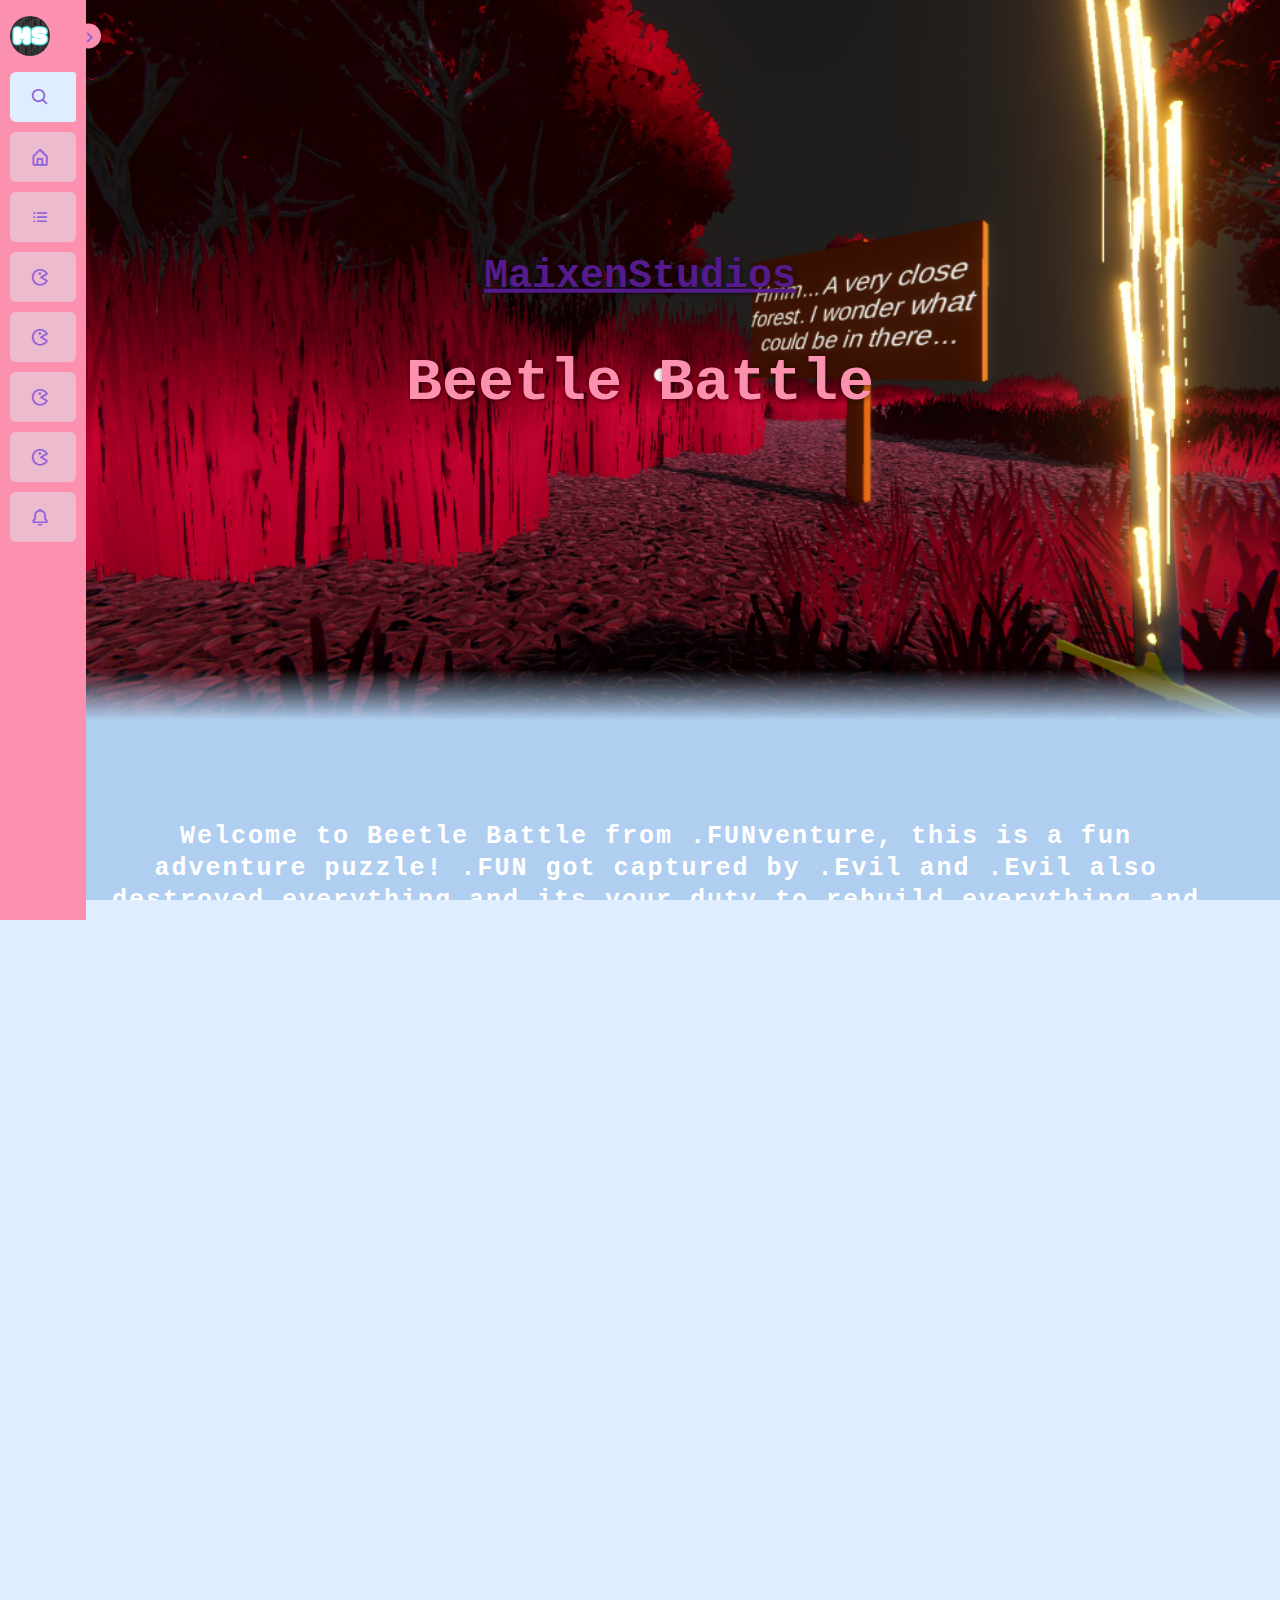
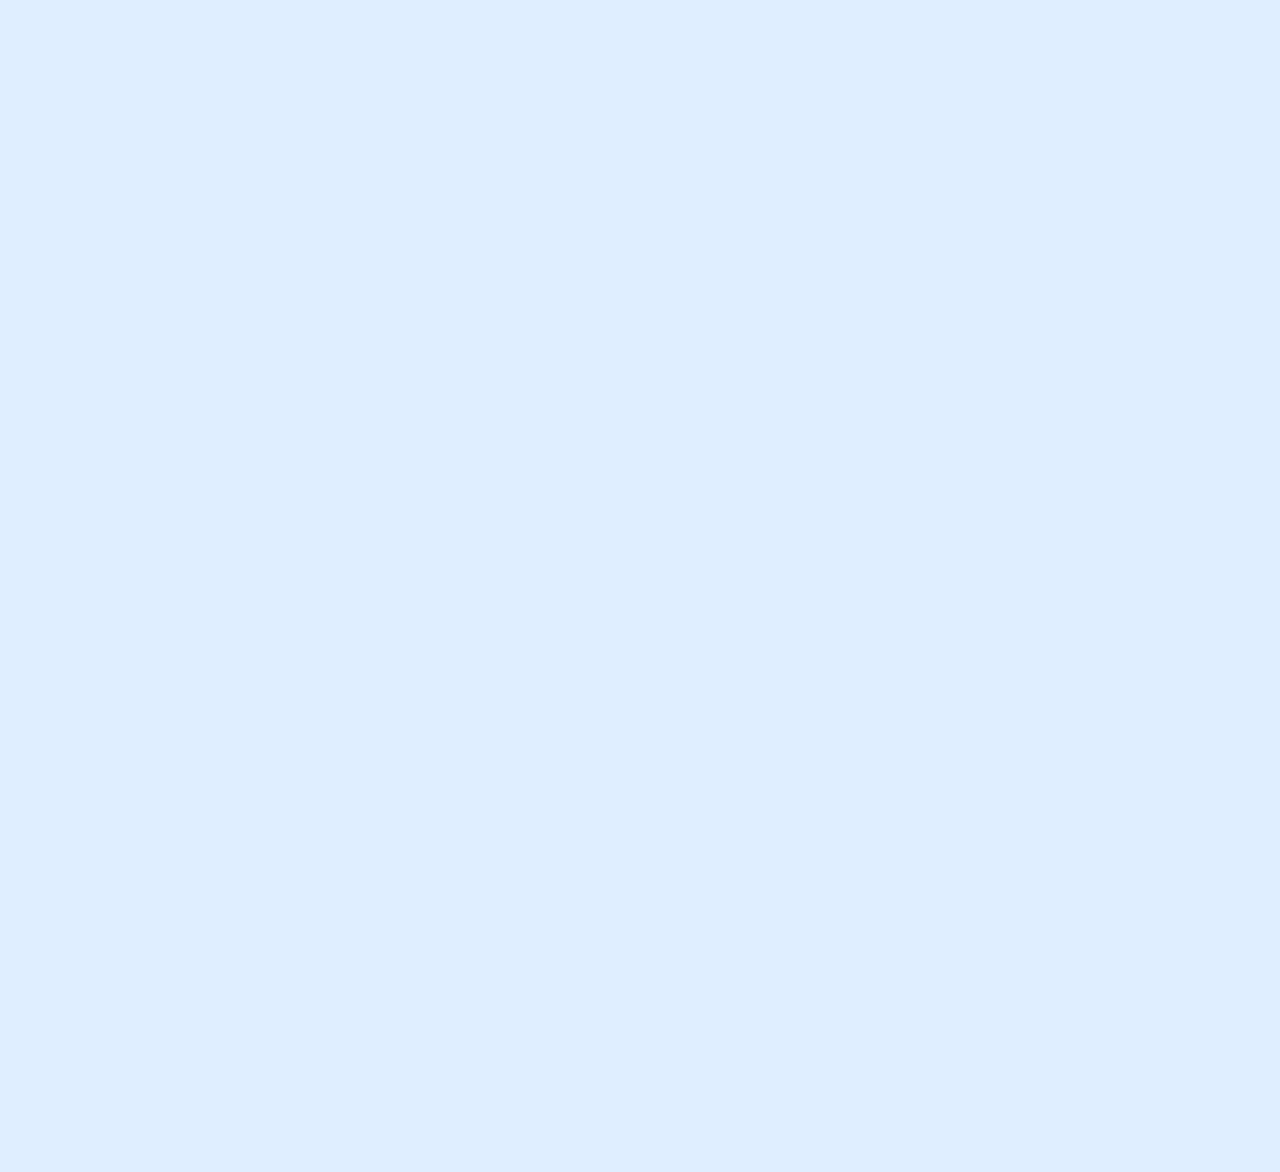
==== page1.html @ 2a488fe1 "test" ====
<!DOCTYPE html>
<html lang="en">

<head> 
    <meta charset="utf-8">
    <title> Beetle Battle</title>
    <link rel="stylesheet" type="text/css" href="style.css" />
  
    <link href='https://unpkg.com/boxicons@2.1.1/css/boxicons.min.css' rel='stylesheet'>
</head>

<body>
    <nav class="sidebar close">
        <header>
            <div class="image-text">
                <span class="image">
                    <img src="img2.jpg" alt="logo">
                </span>
                <div class="text header-text">
                    <span class="name">MaixenStudios</span>
                    <span class="profession">game producer</span>
                </div>
            </div>
            <i class="bx bx-chevron-right toggle"></i>
        </header>
        <div class="menu-bar">
            <div class="menu">
                <li class="search-box">
                        <i class="bx bx-search icon"></i>
                        <input type="search" placeholder="Search...">
                </li>
                <li class="nav-link">
                    <a href="index.html">
                        <i class="bx bx-home-alt icon"></i>
                        <span class="text nav-text">Home</span>
                    </a>
                </li>
                <li class="nav-link">
                    <a href="page5.html">
                        <i class="bx bx-list-ul icon"></i>
                        <span class="text nav-text">game list</span>
                    </a>
                </li>
                <li class="nav-link">
                    <a href="page1.html">
                        <i class="bx bx-game icon"></i>
                        <span class="text nav-text">beetle battle</span>
                    </a>
                </li>
                <li class="nav-link">
                    <a href="page2.html">
                        <i class="bx bx-game icon"></i>
                        <span class="text nav-text">Isoforge</span>
                    </a>
                </li>
                <li class="nav-link">
                    <a href="page3.html">
                        <i class="bx bx-game icon"></i>
                        <span class="text nav-text">crashing carts</span>
                    </a>
                </li>
                <li class="nav-link">
                    <a href="page4.html">
                        <i class="bx bx-game icon"></i>
                        <span class="text nav-text">Perfect-Job</span>
                    </a>
                </li>
                <li class="nav-link">
                    <a href="page6.html">
                        <i class="bx bx-bell icon"></i>
                        <span class="text nav-text">about us</span>
                    </a>
                </li>
            </div>
            
        </div>

    </nav>
    <script src="script.js"></script>

    </body>

        <!-- Header Section -->
  <div class="header" style="background-image: url(pictures/beetle\ battle.png);">
    <div class="header-games"><a href="index.html">MaixenStudios</a></h1>
        <h2>Beetle Battle</h2></div>
    <div class="fade"></div>
  </div>

    <div class="zone zoneA">
        
        <p>Welcome to Beetle Battle from .FUNventure, this is a fun adventure puzzle! .FUN got captured by .Evil and .Evil also destroyed everything and its your duty to rebuild everything and 
            <br> defeat the <strong><p1 style="color: #8f61db;">.EVIL Computer Bug.</p1></strong><br>
        to do that you will have to fight against .Evil bugs and solve many puzzles in order to get components!<br> you will then need to return these components in order to further advance in the game!<br>
    this is a demo which gives you acces to 5 levels all with different ennemies and challenges. <br> <p2> can you complete them all ?</p2> </p>
    </div>

    <div class="zone zoneB">
        <p> <p2>Game makers :</p2> <br>
        Maixen: Git Manager, Programmer, Leveldesigner<br>
            Butter: Artist</p>
        <p> <p2>assets used :</p2> <br>
            AZURE Nature (Unity Assets Store)<br>
            Music (Ovani Sounds)<br>
            Movement by Dave Game Developement<br>
            Content on Canva</p></p>
    </div>

    <div class="zone zoneA">
        
        <p>for further Information: All of the code except for the movement was made especally for the .FUN Game Jam 2024.<br>
            The component models as well as the sword, pistol and the enemy are all for this game jam custom made models! <br><br>
            also special thanks to Sy for keeping us entertained<br>
            and giving us feedback in our chat! The final <br>
            end boss is also named after him! <br>
            (He did not participate on this project though!)
        </p>
    </div>

    <div class="zone zoneB">
        <p>if you want to try the game for yourself you can download it
        <a href="https://maixenstudios.itch.io/funventure-beetle-battle"  target="_blank" rel="noopener noreferrer"> here</a>.</p>
    </div>

    <footer> 
        <p></p>
        <p> &copy; MaixenStudios2025 </p>
    </footer>

</html>
---- style.css ----
body{
    color:#FC90AF ;
    font-size: medium;
    font-family:"Lucida Console", Courier, monospace;
    font-weight: 500; 
    background-color: #dfeeff ; 
    height: 100vh;
    text-align: center;
    margin: 0;
    text-decoration: none;
    
	}
  
h1 a{
  color:#FC90AF;
  font-size: 70px;
  font-weight: bolder;
  text-align: center; 
  text-decoration: none;
}
h2{
  color:#FC90AF;
  font-size: 60px;
  font-weight: bolder;
  text-align: center; 
  text-decoration: none;
}
p{
  font-size: 25px;
  font-weight: bold;
  text-align: center;
  margin: 85px;
}
.background-block{
  background-color:#98bae0 ;
  padding: 150px;
  margin: 20px; 
  width: 100%;
  display: grid;
  grid-template-columns: 1fr 1fr; 
  gap: 20px;
  align-items: center;
  color: #8f61db;
  text-decoration: none;
}
.video iframe{
  width: 780px; 
  height: 441px;
  border-radius: 15px;
}
.background-block .text{
  max-width: 100%;
}
.background-block .text a{
  color: #8f61db;
  text-decoration: none;
}
.container{
  display: grid;
  grid-template-columns: 1fr 1fr; 
  gap: 20px;
  align-items: center;
  padding: 25px;
  margin: 20px; 
  width: 100%;
  
}
.text{
  max-width: 100%;
  
}
.img{
  display: flex;
  justify-content: center;
}
.img img{
  width: 260px; 
  height: 265px;
  border-radius: 15px;
  object-fit: cover;
  
}
.background-block .list{
  max-width: 100%;
  text-decoration: none;
  color: #8f61db;
  font-size: medium;

}
.background-block .list a{
  text-decoration: none;
  color: #8f61db;
  font-size: 25px;
  font-weight: bold;
}
.background-block .list li{
  text-decoration: none;
  color: #8f61db;
  font-size: 25px;
  font-weight: bold;
}

/*===== siedebar ===== */
.sidebar{
   position: fixed;
    top: 0;
    left: 0;
    height: 100%;
    width: 250px;
    padding: 10px 10px;
    background:  #FC90AF;
    transition: width 0.3s ease;  
    z-index: 1001;
    
}
.sidebar.close{
  width: 66px;
  align-items: center;
}
/*=====Resuable CSS===== */
.sidebar .text{
  font-size: 16px;
  font-weight: 500;
  color: #8f61db;
  transition: opacity 0.3s ease; 
}
.sidebar.close .text{
  opacity: 0;
}

.sidebar .image{
  min-width: 60px;
  display: flex;
}
.sidebar li{
  height: 50px;
  background:#EDBBCE ;
  margin-top: 10px;
  list-style: none;
  display: flex;
  align-items: center;
  border-radius: 6px;
}
.sidebar li .icon{
  min-width: 60px;
  font-size: 20px;
}
.sidebar li .icon,
.sidebar li .text{
  color: #8f61db;
  transition: color 0.3s ease;
}
.sidebar header{
  position: relative;
}
.sidebar .image-text img{
  width: 40px ;
  border-radius: 20px;
}
.sidebar header .image-text{
  display: flex;
  align-items: center;
}
header .image-text .header-text{
  display: flex;
  flex-direction: column;
}
  
header .image-text .header-text{
  display: flex;
  flex-direction: column;
}
.header-text .name{
  font-weight: 600;
}
.header-text .profession{
  margin-top: -2px;
}
  
.sidebar header .toggle{
  position: absolute;
  top: 50%;
  right: -25px;
  transform: translateY(-50%);
  height: 25px;
  width: 25px;
  background: #fc90af;
  display: flex;
  align-items: center;
  justify-content: center;
  border-radius: 50%;
  color: #8f61db;
  font-size: 22px;
  cursor: pointer;
}
.sidebar .search-box{
  background:#dfeeff ;
}
.search-box input{
  height: 100%;
  width: 100%;
  outline: none;
  border: none;
  border-radius: 6px;
  background:#dfeeff ;
}
.sidebar li a{
  height: 100%;
  width: 100%; 
  display: flex;
  align-items: center;
  text-decoration: none;
  border-radius: 6px;
  transition: linear;
}
.sidebar li a:hover{
  background: #dfeeff;
} 
.sidebar li:hover a.icon,
.sidebar li:hover a.text{
  color: #dfeeff;
}

.carousel-section {
  position: center;
  display: flex;
  align-items: center;
}

.carousel {
  display: flex;
  gap: 16px; 
  padding: 10px;
  margin-left: 175px;
  margin-top: 25px; 
  
}

.carousel li {
  list-style: none;
  flex-shrink: 0;  
  width: 250px;    
  height: 350px;  
  border-radius: 10px;
  background-color: #98bae0; 
  display: flex;
  justify-content: center;
  align-items: center;
  flex-direction: column;
}

.carousel .card {
  flex: 0 0 auto;
  width: 400px; 
  height: 500px;
  background-color: #98bae0;
  border-radius: 8px;
  display: flex;
  flex-direction: column;
  align-items: center;
  justify-content: center;
  cursor: pointer;
  color: #8f61db;
  text-decoration: none;
  transition: transform 0.3s ease;
  transform: scale(1);
}
.carousel .card:hover{
  transform: scale(1.05);
  transform: tarnsform 0.3s ease;
}

.card .img img {
  width: 200px;
  height: 200px;
  object-fit: cover;
  border-radius: 16px; 
}
a h3{
  text-decoration: none;
  color: #8f61db;
}


/* bloquage du scroll horizontal */

html, body {
  max-width: 100%;
  overflow-x: hidden;
}

a:link{
  color: #551a8b;
}

a:hover{
  color: #551a8b;
  text-decoration: underline;
}




/*=====CSS que pour les pages de jeux===== */

/* Header with title and image */
.header {
  position: relative;
  width: 100%;
  height: 80%; /* Adjust height as needed */
                                              /*background-image: url('beetle battle.png'); /* Replace with your image URL */
  background-size: cover;
  background-position: center;
}

.header-games {
  position: absolute;
  top: 50%;
  left: 50%;
  transform: translate(-50%, -50%);
  color: white;
  text-shadow: 1px 1px 5px rgba(0, 0, 0, 0.5);
  font-size: 2.5rem; /* Adjust size */
  font-weight: bold;
  text-align: center;
}

/* Fade effect for the header */
.fade {
  position: absolute;
  bottom: 0;
  width: 100%;
  height: 50px;
  background: linear-gradient(to bottom, rgba(255, 255, 255, 0), #b0cef0); /* Adjust color as needed */
}

.zone {
  width: 100%;
  padding: 1rem;
  color: white;
  text-align: center;
  letter-spacing: 2px;
 
  line-height: 2em;
}

.zone p2{
  color: #fc90af
}

.zoneA {
  background-color: #b0cef0;
}
.zoneB {
  background-color: #98bae0;
}

.zoneP{
  padding: 25px;
  position: relative; left: 16px;
}

.zoneP :hover{
  transform: scale(1.03);
  transition: transform 1s ease-in-out; 
}

.zoneG{
  background-color: #98bae0;
  padding: 3rem;
}

.zoneIFR{
  background-color: #98bae0;
  padding: 3rem;
  position: relative; left: 16px;
}
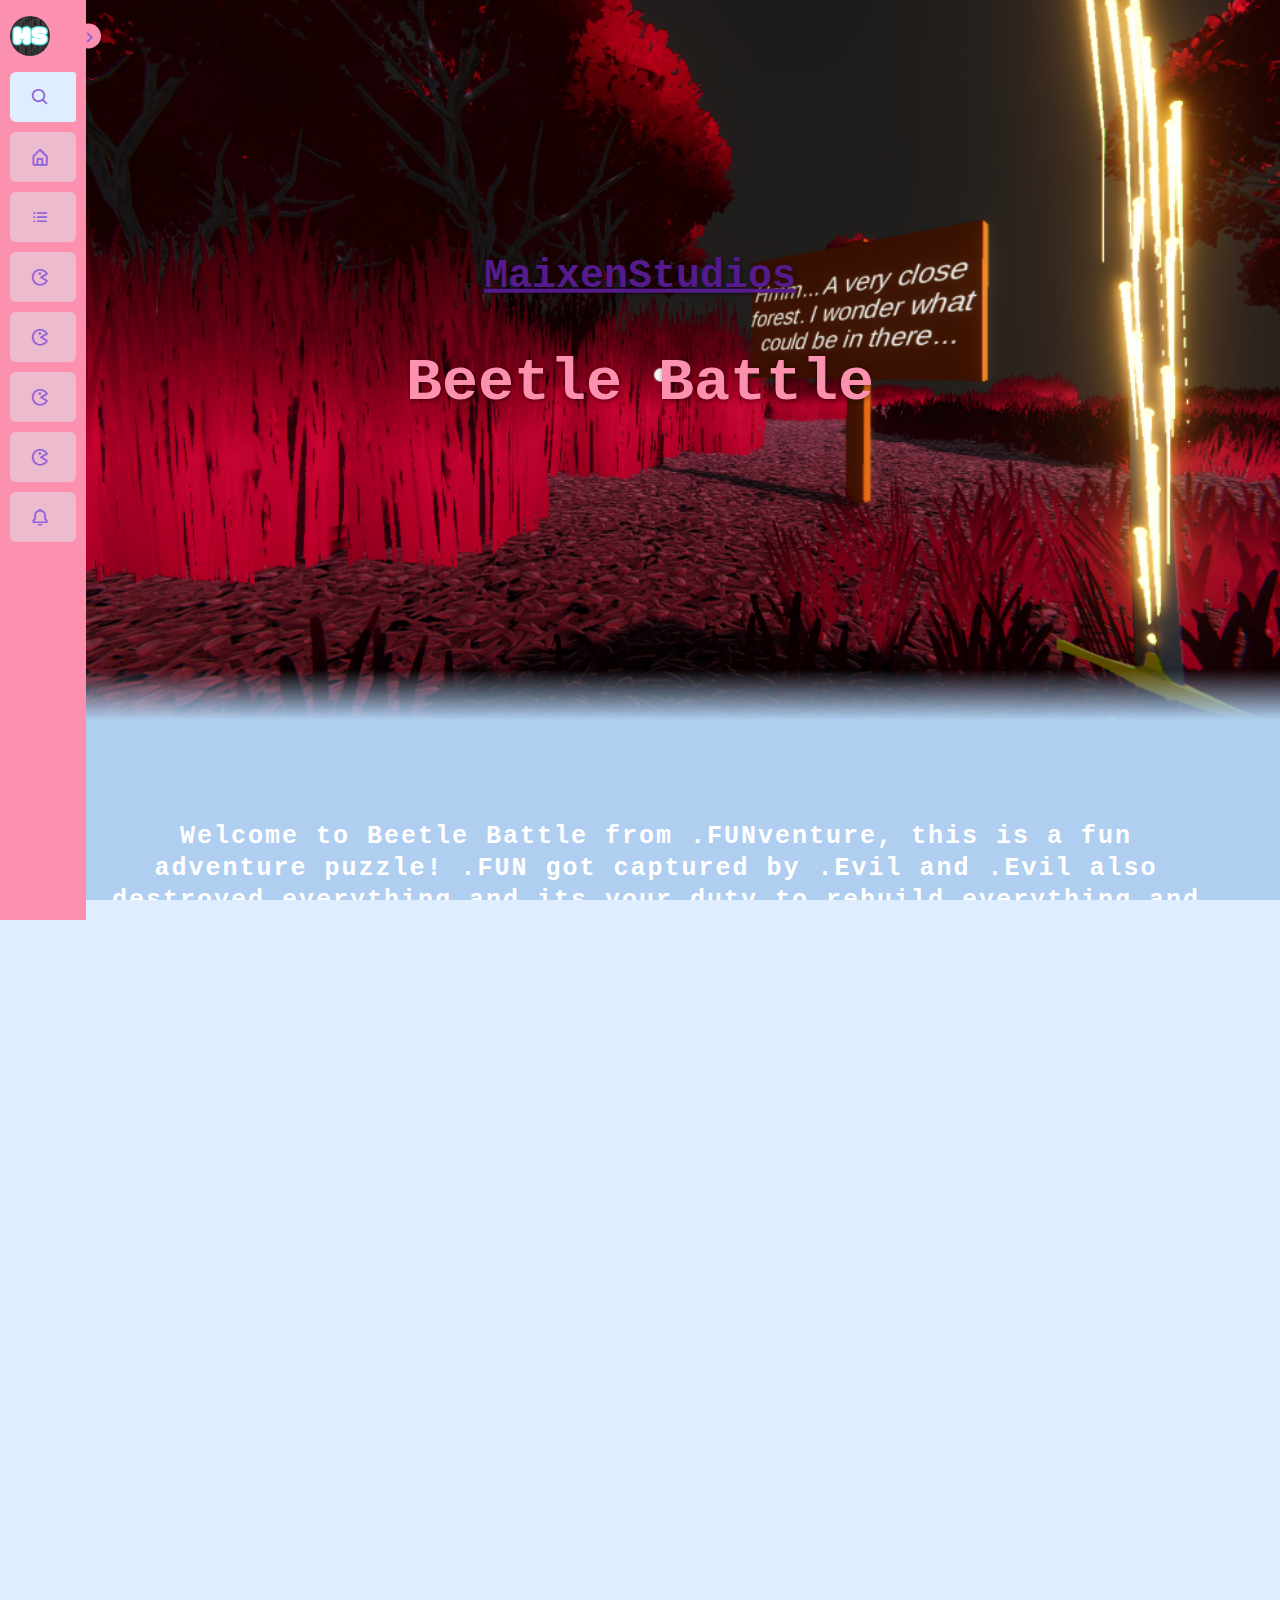
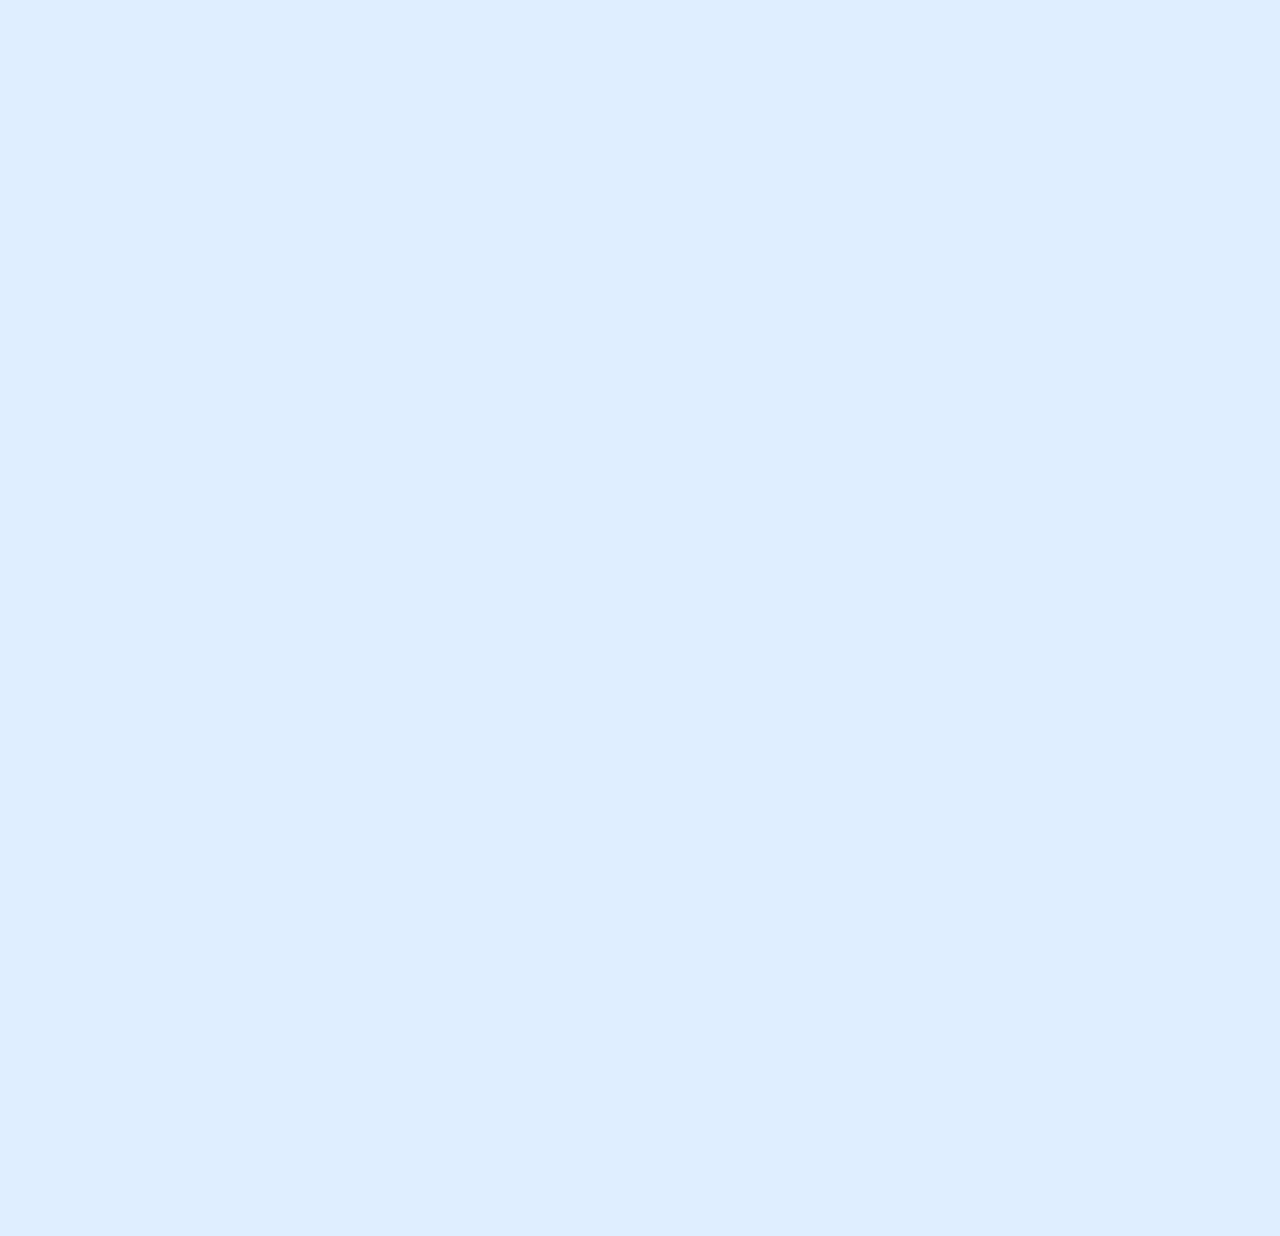
==== commit 00eafb13: "change page 1 text a bit" ====
--- a/page1.html
+++ b/page1.html
@@ -108,8 +108,8 @@
 
     <div class="zone zoneA">
         
-        <p>for further Information: All of the code except for the movement was made especally for the .FUN Game Jam 2024.<br>
-            The component models as well as the sword, pistol and the enemy are all for this game jam custom made models! <br><br>
+        <p>for further Information: All of the code except for the movement was made <br>for the .FUN Game Jam 2024.<br>
+            The component models as well as the sword, pistol and the enemy are all<br> custom made models for this gameJam! <br><br>
             also special thanks to Sy for keeping us entertained<br>
             and giving us feedback in our chat! The final <br>
             end boss is also named after him! <br>
